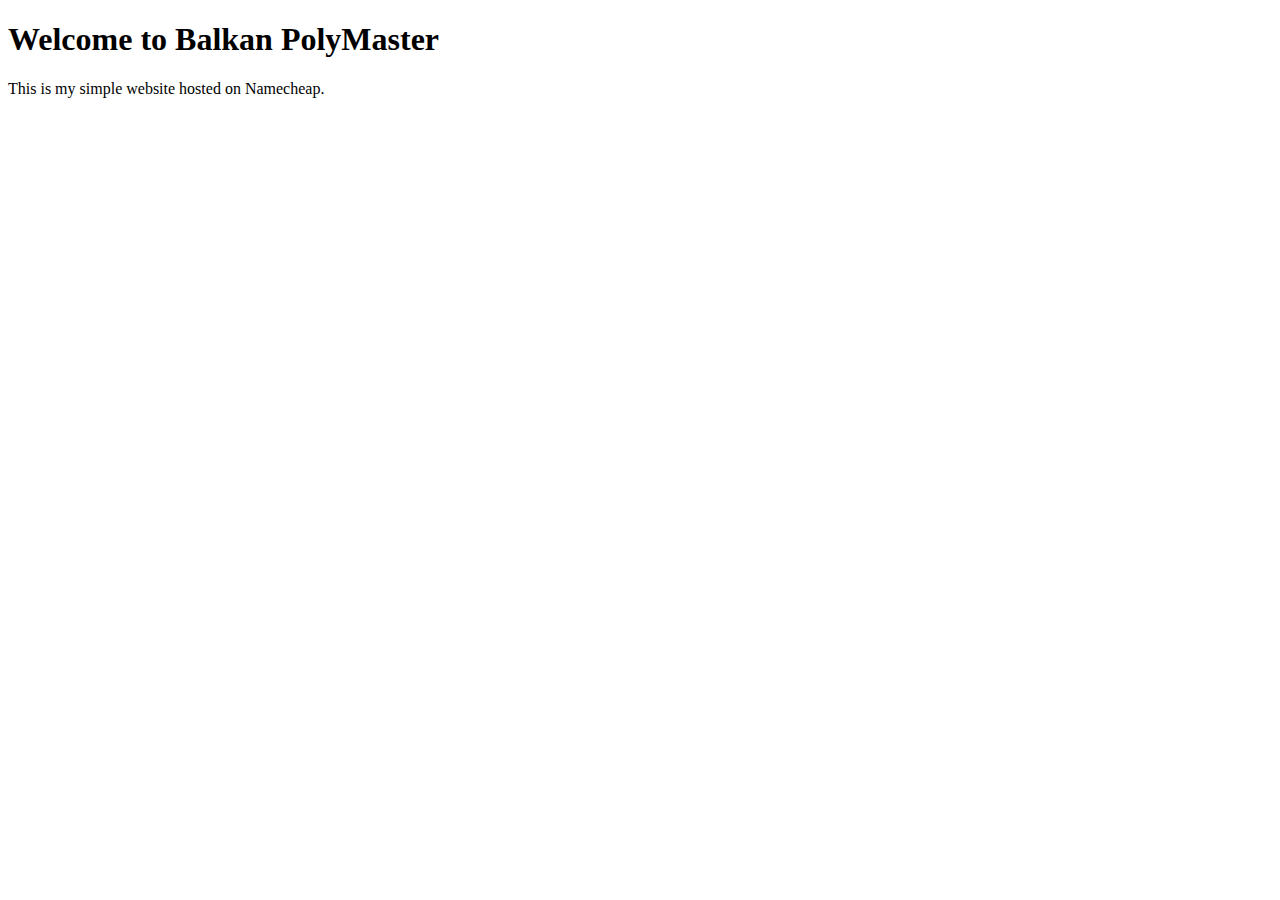
==== index.html @ 517e194e "Add initial HTML and CSS files for the website" ====
<!DOCTYPE html>
<html lang="en">
<head>
    <meta charset="UTF-8">
    <meta name="viewport" content="width=device-width, initial-scale=1.0">
    <title>My Website</title>
    <link rel="stylesheet" href="style.css">
</head>
<body>
    <h1>Welcome to Balkan PolyMaster</h1>
    <p>This is my simple website hosted on Namecheap.</p>
</body>
</html>
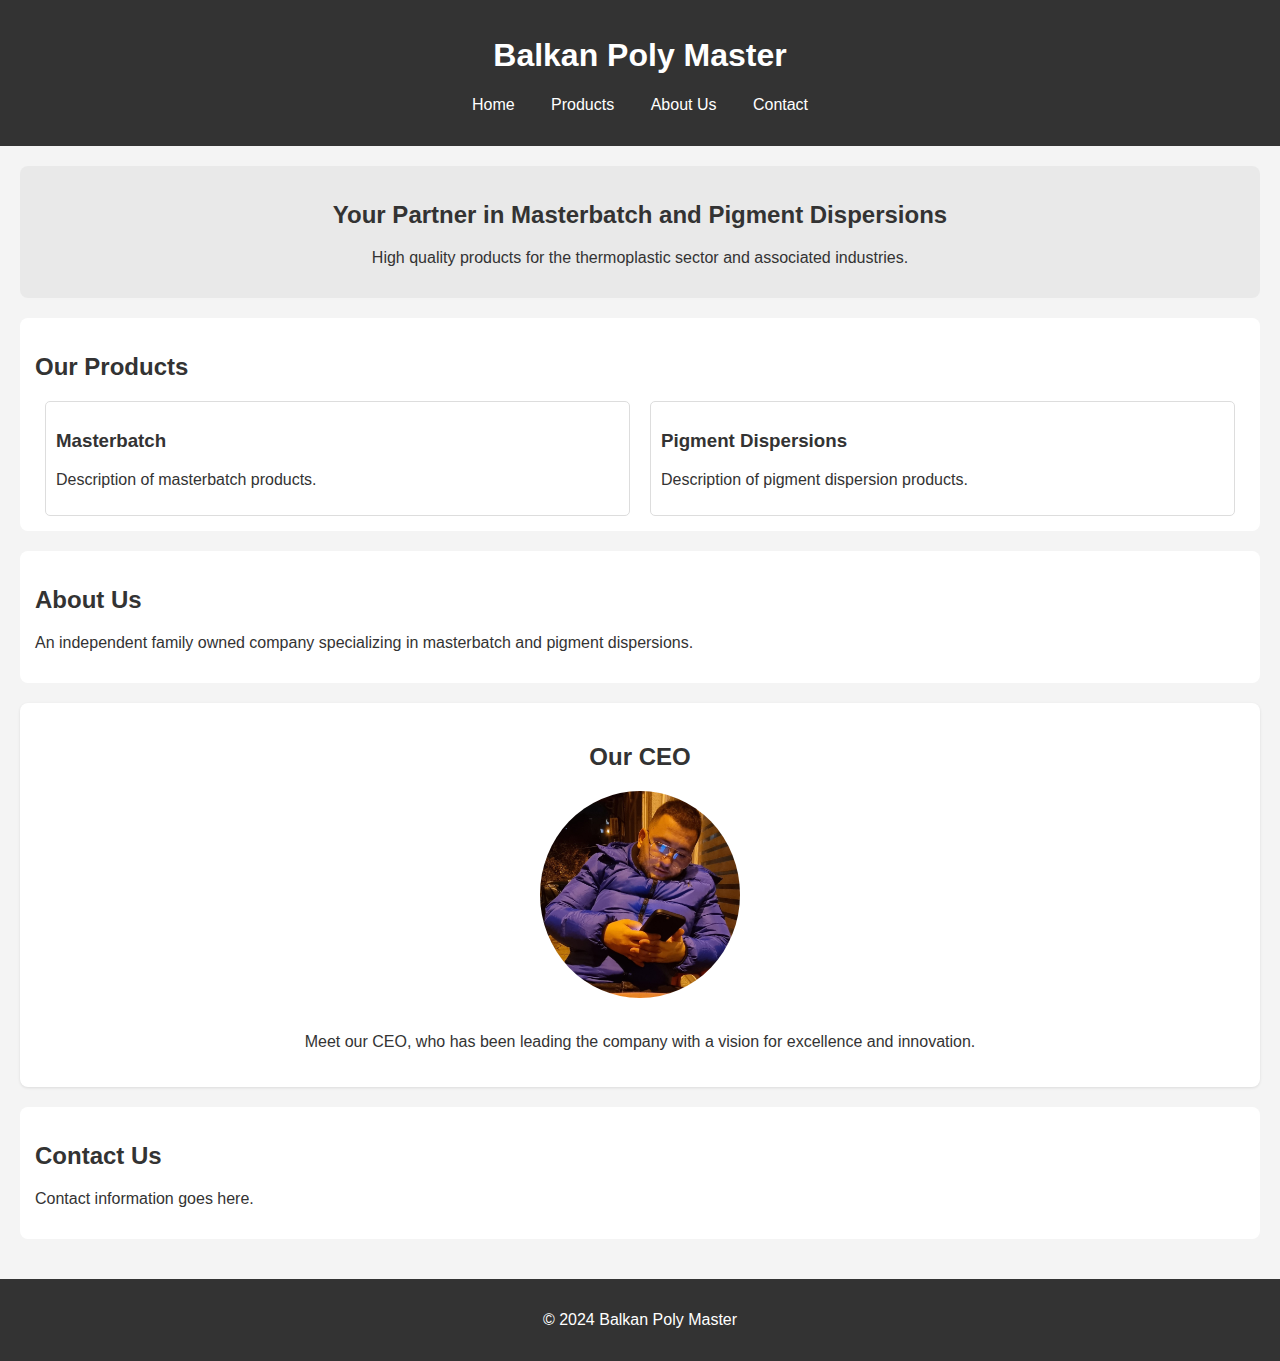
==== commit a4a60398: "Revise website structure and styling: update HTML layout, add navigation, and create new CSS file" ====
--- a/index.html
+++ b/index.html
@@ -3,11 +3,62 @@
 <head>
     <meta charset="UTF-8">
     <meta name="viewport" content="width=device-width, initial-scale=1.0">
-    <title>My Website</title>
+    <title>Balkan Poly Master</title>
     <link rel="stylesheet" href="style.css">
 </head>
 <body>
-    <h1>Welcome to Balkan PolyMaster</h1>
-    <p>This is my simple website hosted on Namecheap.</p>
+    <header>
+        <h1>Balkan Poly Master</h1>
+        <nav>
+            <ul>
+                <li><a href="#">Home</a></li>
+                <li><a href="#">Products</a></li>
+                <li><a href="#">About Us</a></li>
+                <li><a href="#">Contact</a></li>
+            </ul>
+        </nav>
+    </header>
+
+    <main>
+        <section id="hero">
+            <h2>Your Partner in Masterbatch and Pigment Dispersions</h2>
+            <p>High quality products for the thermoplastic sector and associated industries.</p>
+        </section>
+
+        <section id="products">
+            <h2>Our Products</h2>
+            <div class="product-list">
+                <div class="product">
+                    <h3>Masterbatch</h3>
+                    <p>Description of masterbatch products.</p>
+                </div>
+                <div class="product">
+                    <h3>Pigment Dispersions</h3>
+                    <p>Description of pigment dispersion products.</p>
+                </div>
+                </div>
+        </section>
+
+        <section id="about">
+            <h2>About Us</h2>
+            <p>An independent family owned company specializing in masterbatch and pigment dispersions.</p>
+        </section>
+
+        <section id="ceo">
+            <h2>Our CEO</h2>
+            <img src="ceo.jpeg" alt="CEO Picture">
+            <p>Meet our CEO, who has been leading the company with a vision for excellence and innovation.</p>
+        </section>
+
+        <section id="contact">
+            <h2>Contact Us</h2>
+            <p>Contact information goes here.</p>
+        </section>
+    </main>
+
+    <footer>
+        <p>&copy; 2024 Balkan Poly Master</p>
+    </footer>
+    <script src="script.js"></script>
 </body>
 </html>--- a/style.css
+++ b/style.css
@@ -0,0 +1,81 @@
+body {
+    font-family: Arial, sans-serif;
+    margin: 0;
+    padding: 0;
+    background-color: #f4f4f4;
+    color: #333;
+}
+
+header {
+    background-color: #333;
+    color: #fff;
+    padding: 1em 0;
+    text-align: center;
+}
+
+nav ul {
+    padding: 0;
+    list-style: none;
+}
+
+nav ul li {
+    display: inline;
+    margin: 0 1em;
+}
+
+nav a {
+    color: #fff;
+    text-decoration: none;
+}
+
+main {
+    padding: 20px;
+}
+
+section {
+    margin-bottom: 20px;
+    padding: 15px;
+    background-color: #fff;
+    border-radius: 8px;
+}
+
+#hero {
+    background-color: #e9e9e9;
+    text-align: center;
+}
+
+#products .product-list {
+    display: flex;
+    justify-content: space-around;
+}
+
+#products .product {
+    flex: 1;
+    padding: 10px;
+    margin: 0 10px;
+    border: 1px solid #ddd;
+    border-radius: 5px;
+}
+
+#ceo {
+    text-align: center;
+    padding: 20px;
+    background-color: #fff;
+    border-radius: 8px;
+    box-shadow: 0 1px 3px rgba(0, 0, 0, 0.1);
+    margin-bottom: 20px;
+}
+
+#ceo img {
+    max-width: 200px;
+    height: auto;
+    border-radius: 50%;
+    margin-bottom: 15px;
+}
+
+footer {
+    text-align: center;
+    padding: 1em 0;
+    background-color: #333;
+    color: #fff;
+}
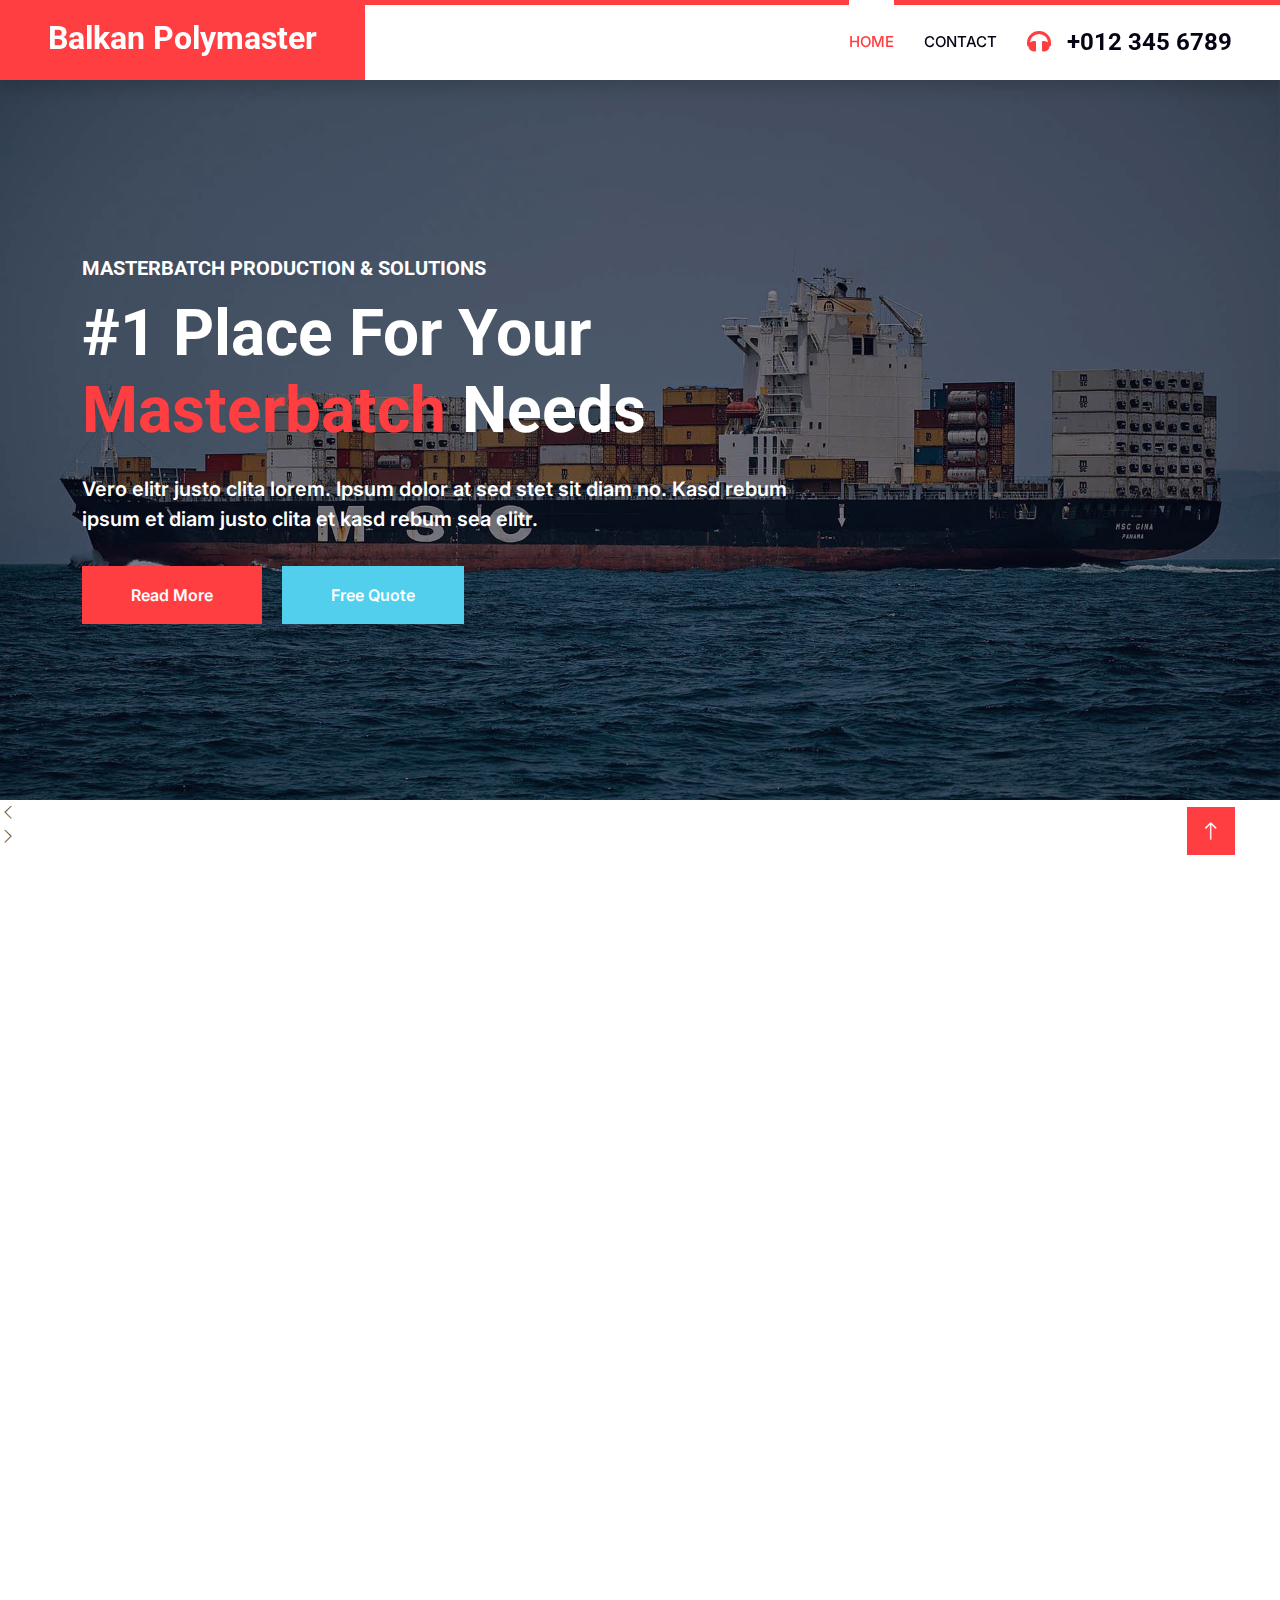
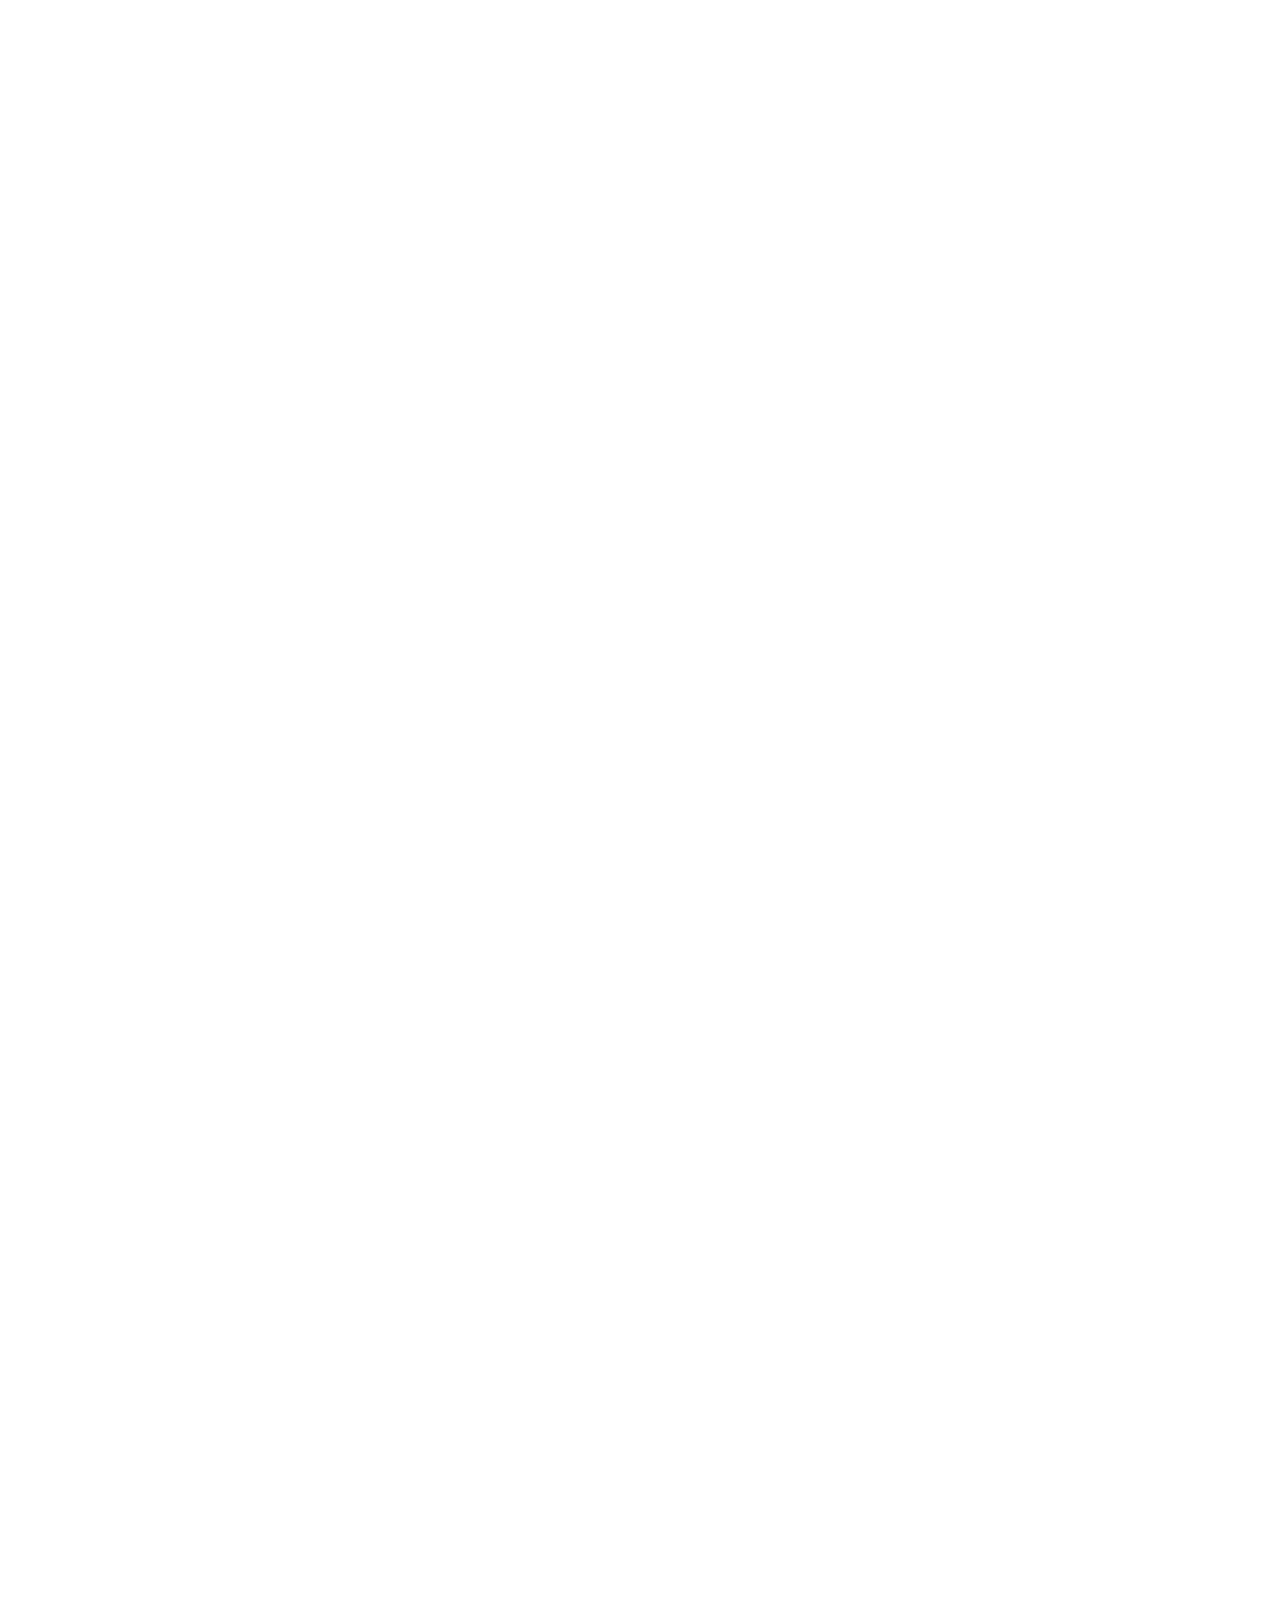
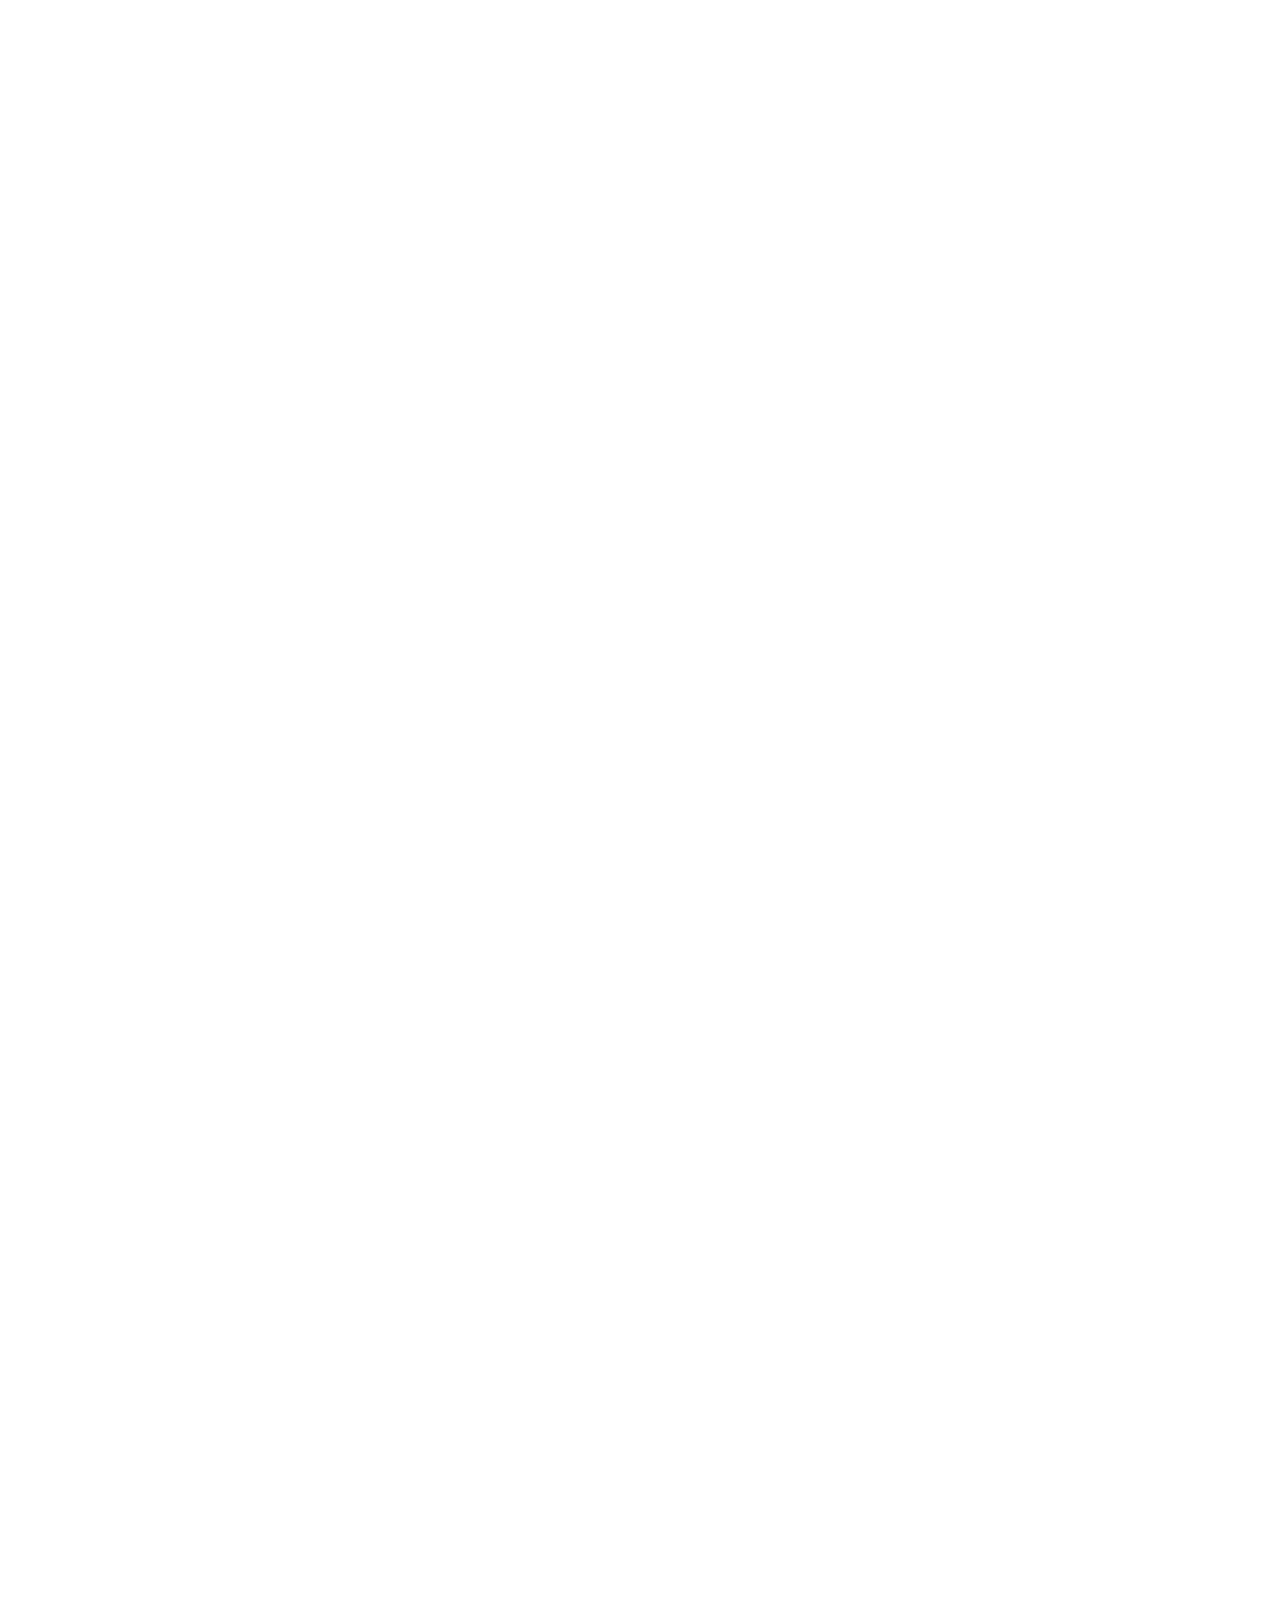
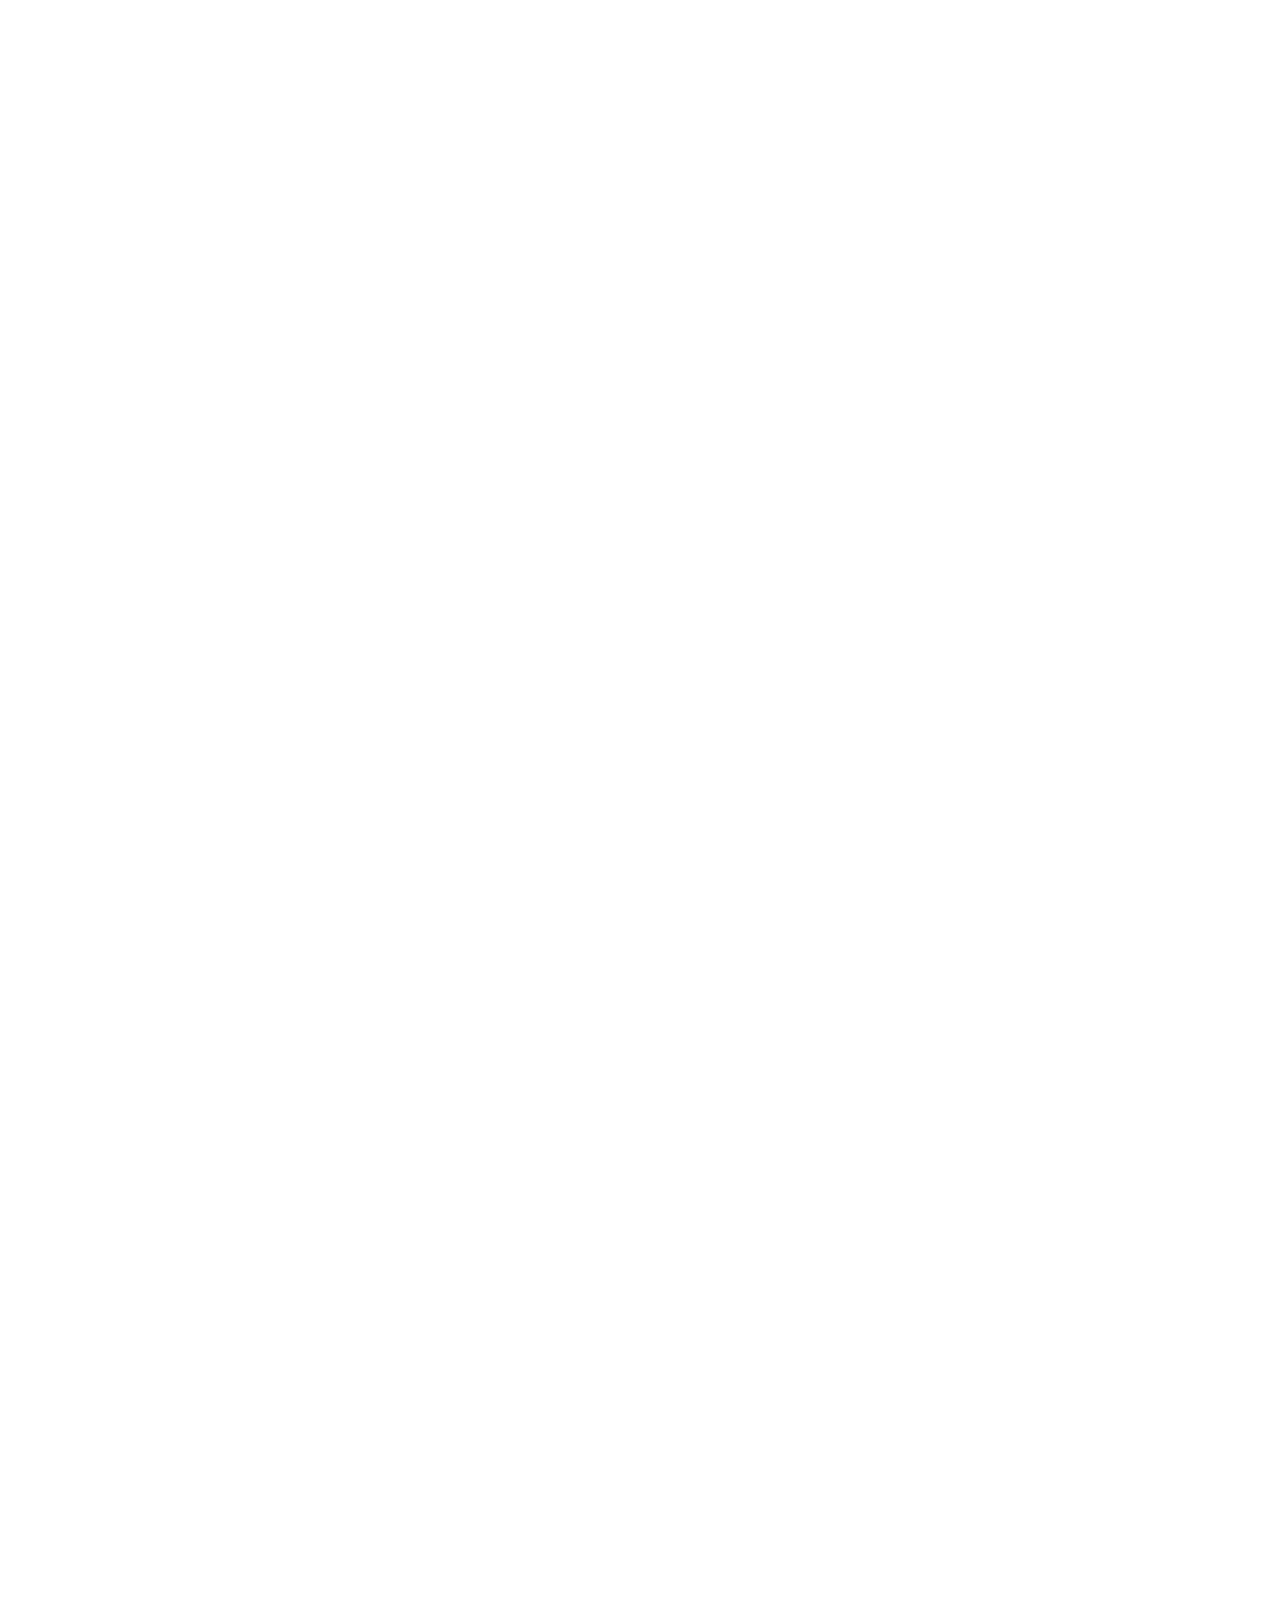
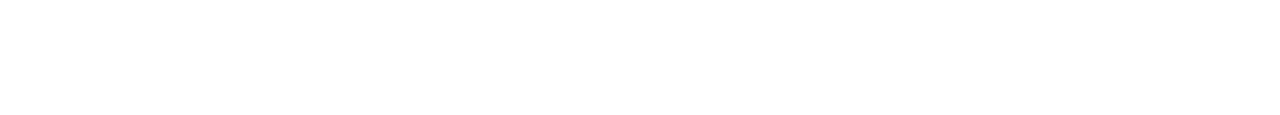
==== commit ca17fc57: "Add Bootstrap helpers, mixins, and custom styles for improved layout and functionality" ====
--- a/index.html
+++ b/index.html
@@ -1,64 +1,566 @@
-<!DOCTYPE html>
-<html lang="en">
-<head>
-    <meta charset="UTF-8">
-    <meta name="viewport" content="width=device-width, initial-scale=1.0">
-    <title>Balkan Poly Master</title>
-    <link rel="stylesheet" href="style.css">
-</head>
-<body>
-    <header>
-        <h1>Balkan Poly Master</h1>
-        <nav>
-            <ul>
-                <li><a href="#">Home</a></li>
-                <li><a href="#">Products</a></li>
-                <li><a href="#">About Us</a></li>
-                <li><a href="#">Contact</a></li>
-            </ul>
-        </nav>
-    </header>
-
-    <main>
-        <section id="hero">
-            <h2>Your Partner in Masterbatch and Pigment Dispersions</h2>
-            <p>High quality products for the thermoplastic sector and associated industries.</p>
-        </section>
-
-        <section id="products">
-            <h2>Our Products</h2>
-            <div class="product-list">
-                <div class="product">
-                    <h3>Masterbatch</h3>
-                    <p>Description of masterbatch products.</p>
-                </div>
-                <div class="product">
-                    <h3>Pigment Dispersions</h3>
-                    <p>Description of pigment dispersion products.</p>
-                </div>
-                </div>
-        </section>
-
-        <section id="about">
-            <h2>About Us</h2>
-            <p>An independent family owned company specializing in masterbatch and pigment dispersions.</p>
-        </section>
-
-        <section id="ceo">
-            <h2>Our CEO</h2>
-            <img src="ceo.jpeg" alt="CEO Picture">
-            <p>Meet our CEO, who has been leading the company with a vision for excellence and innovation.</p>
-        </section>
-
-        <section id="contact">
-            <h2>Contact Us</h2>
-            <p>Contact information goes here.</p>
-        </section>
-    </main>
-
-    <footer>
-        <p>&copy; 2024 Balkan Poly Master</p>
-    </footer>
-    <script src="script.js"></script>
-</body>
+<!DOCTYPE html>
+<html lang="en">
+
+<head>
+    <meta charset="utf-8">
+    <title>Balkan Polymaster - Masterbatch Production Company Website Template</title>
+    <meta content="width=device-width, initial-scale=1.0" name="viewport">
+    <meta content="" name="keywords">
+    <meta content="" name="description">
+
+    <!-- Favicon -->
+    <link href="img/favicon.ico" rel="icon">
+
+    <!-- Google Web Fonts -->
+    <link rel="preconnect" href="https://fonts.googleapis.com">
+    <link rel="preconnect" href="https://fonts.gstatic.com" crossorigin>
+    <link href="https://fonts.googleapis.com/css2?family=Inter:wght@400;600&family=Roboto:wght@500;700&display=swap" rel="stylesheet">
+
+    <!-- Icon Font Stylesheet -->
+    <link href="https://cdnjs.cloudflare.com/ajax/libs/font-awesome/5.10.0/css/all.min.css" rel="stylesheet">
+    <link href="https://cdn.jsdelivr.net/npm/bootstrap-icons@1.4.1/font/bootstrap-icons.css" rel="stylesheet">
+
+    <!-- Libraries Stylesheet -->
+    <link href="lib/animate/animate.min.css" rel="stylesheet">
+    <link href="lib/owlcarousel/assets/owl.carousel.min.css" rel="stylesheet">
+
+    <!-- Customized Bootstrap Stylesheet -->
+    <link href="css/bootstrap.min.css" rel="stylesheet">
+
+    <!-- Template Stylesheet -->
+    <link href="css/style.css" rel="stylesheet">
+</head>
+
+<body>
+    <!-- Spinner Start -->
+    <div id="spinner" class="show bg-white position-fixed translate-middle w-100 vh-100 top-50 start-50 d-flex align-items-center justify-content-center">
+        <div class="spinner-grow text-primary" style="width: 3rem; height: 3rem;" role="status">
+            <span class="sr-only">Loading...</span>
+        </div>
+    </div>
+    <!-- Spinner End -->
+
+
+    <!-- Navbar Start -->
+    <nav class="navbar navbar-expand-lg bg-white navbar-light shadow border-top border-5 border-primary sticky-top p-0">
+        <a href="index.html" class="navbar-brand bg-primary d-flex align-items-center px-4 px-lg-5">
+            <h2 class="mb-2 text-white">Balkan Polymaster</h2>
+        </a>
+        <button type="button" class="navbar-toggler me-4" data-bs-toggle="collapse" data-bs-target="#navbarCollapse">
+            <span class="navbar-toggler-icon"></span>
+        </button>
+        <div class="collapse navbar-collapse" id="navbarCollapse">
+            <div class="navbar-nav ms-auto p-4 p-lg-0">
+                <a href="index.html" class="nav-item nav-link active">Home</a>
+                <a href="contact.html" class="nav-item nav-link">Contact</a>
+            </div>
+            <h4 class="m-0 pe-lg-5 d-none d-lg-block"><i class="fa fa-headphones text-primary me-3"></i>+012 345 6789</h4>
+        </div>
+    </nav>
+    <!-- Navbar End -->
+
+
+    <!-- Carousel Start -->
+    <div class="container-fluid p-0 pb-5">
+        <div class="owl-carousel header-carousel position-relative mb-5">
+            <div class="owl-carousel-item position-relative">
+                <img class="img-fluid" src="img/carousel-1.jpg" alt="">
+                <div class="position-absolute top-0 start-0 w-100 h-100 d-flex align-items-center" style="background: rgba(6, 3, 21, .5);">
+                    <div class="container">
+                        <div class="row justify-content-start">
+                            <div class="col-10 col-lg-8">
+                                <h5 class="text-white text-uppercase mb-3 animated slideInDown">Masterbatch Production & Solutions</h5>
+                                <h1 class="display-3 text-white animated slideInDown mb-4">#1 Place For Your <span class="text-primary">Masterbatch</span> Needs</h1>
+                                <p class="fs-5 fw-medium text-white mb-4 pb-2">Vero elitr justo clita lorem. Ipsum dolor at sed stet sit diam no. Kasd rebum ipsum et diam justo clita et kasd rebum sea elitr.</p>
+                                <a href="" class="btn btn-primary py-md-3 px-md-5 me-3 animated slideInLeft">Read More</a>
+                                <a href="" class="btn btn-secondary py-md-3 px-md-5 animated slideInRight">Free Quote</a>
+                            </div>
+                        </div>
+                    </div>
+                </div>
+            </div>
+            <div class="owl-carousel-item position-relative">
+                <img class="img-fluid" src="img/carousel-2.jpg" alt="">
+                <div class="position-absolute top-0 start-0 w-100 h-100 d-flex align-items-center" style="background: rgba(6, 3, 21, .5);">
+                    <div class="container">
+                        <div class="row justify-content-start">
+                            <div class="col-10 col-lg-8">
+                                <h5 class="text-white text-uppercase mb-3 animated slideInDown">Masterbatch Production & Solutions</h5>
+                                <h1 class="display-3 text-white animated slideInDown mb-4">#1 Place For Your <span class="text-primary">Masterbatch</span> Solutions</h1>
+                                <p class="fs-5 fw-medium text-white mb-4 pb-2">Vero elitr justo clita lorem. Ipsum dolor at sed stet sit diam no. Kasd rebum ipsum et diam justo clita et kasd rebum sea elitr.</p>
+                                <a href="" class="btn btn-primary py-md-3 px-md-5 me-3 animated slideInLeft">Read More</a>
+                                <a href="" class="btn btn-secondary py-md-3 px-md-5 animated slideInRight">Free Quote</a>
+                            </div>
+                        </div>
+                    </div>
+                </div>
+            </div>
+        </div>
+    </div>
+    <!-- Carousel End -->
+
+
+    <!-- About Start -->
+    <div class="container-fluid overflow-hidden py-5 px-lg-0">
+        <div class="container about py-5 px-lg-0">
+            <div class="row g-5 mx-lg-0">
+                <div class="col-lg-6 ps-lg-0 wow fadeInLeft" data-wow-delay="0.1s" style="min-height: 400px;">
+                    <div class="position-relative h-100">
+                        <img class="position-absolute img-fluid w-100 h-100" src="img/about.jpg" style="object-fit: cover;" alt="">
+                    </div>
+                </div>
+                <div class="col-lg-6 about-text wow fadeInUp" data-wow-delay="0.3s">
+                    <h6 class="text-secondary text-uppercase mb-3">About Us</h6>
+                    <h1 class="mb-5">Leading Manufacturer In Albania For Color Masterbatches</h1>
+                    <p class="mb-5">
+                        We produce basic and custom colors mostly in PE and EVA base. Experienced for 20 years, we are the biggest 
+                        company producing and selling #masterbatches for the #plastic industry and #glue for #paper, #wood, and #doubleglass.
+                    </p>
+                    <div class="row g-4 mb-5">
+                        <div class="col-sm-6 wow fadeIn" data-wow-delay="0.5s">
+                            <i class="fa fa-globe fa-3x text-primary mb-3"></i>
+                            <h5>Global Coverage</h5>
+                            <p class="m-0">Stet stet justo dolor sed duo. Ut clita sea sit ipsum diam lorem diam justo.</p>
+                        </div>
+                        <div class="col-sm-6 wow fadeIn" data-wow-delay="0.7s">
+                            <i class="fa fa-shipping-fast fa-3x text-primary mb-3"></i>
+                            <h5>On Time Delivery</h5>
+                            <p class="m-0">Stet stet justo dolor sed duo. Ut clita sea sit ipsum diam lorem diam justo.</p>
+                        </div>
+                    </div>
+                    <a href="" class="btn btn-primary py-3 px-5">Explore More</a>
+                </div>
+            </div>
+        </div>
+    </div>
+    <!-- About End -->
+
+
+    <!-- Fact Start -->
+    <div class="container-xxl py-5">
+        <div class="container py-5">
+            <div class="row g-5">
+                <div class="col-lg-6 wow fadeInUp" data-wow-delay="0.1s">
+                    <h6 class="text-secondary text-uppercase mb-3">Some Facts</h6>
+                    <h1 class="mb-5">#1 Place To Manage All Of Your Masterbatch Needs</h1>
+                    <p class="mb-5">Tempor erat elitr rebum at clita. Diam dolor diam ipsum sit. Aliqu diam amet diam et eos. Clita erat ipsum et lorem et sit, sed stet lorem sit clita duo justo magna dolore erat amet</p>
+                    <div class="d-flex align-items-center">
+                        <i class="fa fa-headphones fa-2x flex-shrink-0 bg-primary p-3 text-white"></i>
+                        <div class="ps-4">
+                            <h6>Call for any query!</h6>
+                            <h3 class="text-primary m-0">+012 345 6789</h3>
+                        </div>
+                    </div>
+                </div>
+                <div class="col-lg-6">
+                    <div class="row g-4 align-items-center">
+                        <div class="col-sm-6">
+                            <div class="bg-primary p-4 mb-4 wow fadeIn" data-wow-delay="0.3s">
+                                <i class="fa fa-users fa-2x text-white mb-3"></i>
+                                <h2 class="text-white mb-2" data-toggle="counter-up">1234</h2>
+                                <p class="text-white mb-0">Happy Clients</p>
+                            </div>
+                            <div class="bg-secondary p-4 wow fadeIn" data-wow-delay="0.5s">
+                                <i class="fa fa-ship fa-2x text-white mb-3"></i>
+                                <h2 class="text-white mb-2" data-toggle="counter-up">1234</h2>
+                                <p class="text-white mb-0">Complete Shipments</p>
+                            </div>
+                        </div>
+                        <div class="col-sm-6">
+                            <div class="bg-success p-4 wow fadeIn" data-wow-delay="0.7s">
+                                <i class="fa fa-star fa-2x text-white mb-3"></i>
+                                <h2 class="text-white mb-2" data-toggle="counter-up">1234</h2>
+                                <p class="text-white mb-0">Customer Reviews</p>
+                            </div>
+                        </div>
+                    </div>
+                </div>
+            </div>
+        </div>
+    </div>
+    <!-- Fact End -->
+
+
+    <!-- Service Start -->
+    <div class="container-xxl py-5">
+        <div class="container py-5">
+            <div class="text-center wow fadeInUp" data-wow-delay="0.1s">
+                <h6 class="text-secondary text-uppercase">Our Solutions</h6>
+                <h1 class="mb-5">Explore Our Products</h1>
+            </div>
+            <div class="row g-4">
+                <div class="col-md-6 col-lg-4 wow fadeInUp" data-wow-delay="0.3s">
+                    <div class="service-item p-4">
+                        <div class="overflow-hidden mb-4">
+                            <img class="img-fluid" src="img/service-1.jpg" alt="">
+                        </div>
+                        <h4 class="mb-3">Color Masterbatches</h4>
+                        <p>Stet stet justo dolor sed duo. Ut clita sea sit ipsum diam lorem diam.</p>
+                        <a class="btn-slide mt-2" href=""><i class="fa fa-arrow-right"></i><span>Read More</span></a>
+                    </div>
+                </div>
+                <div class="col-md-6 col-lg-4 wow fadeInUp" data-wow-delay="0.5s">
+                    <div class="service-item p-4">
+                        <div class="overflow-hidden mb-4">
+                            <img class="img-fluid" src="img/service-2.jpg" alt="">
+                        </div>
+                        <h4 class="mb-3">Ocean Freight</h4>
+                        <p>Stet stet justo dolor sed duo. Ut clita sea sit ipsum diam lorem diam.</p>
+                        <a class="btn-slide mt-2" href=""><i class="fa fa-arrow-right"></i><span>Read More</span></a>
+                    </div>
+                </div>
+                <div class="col-md-6 col-lg-4 wow fadeInUp" data-wow-delay="0.7s">
+                    <div class="service-item p-4">
+                        <div class="overflow-hidden mb-4">
+                            <img class="img-fluid" src="img/service-3.jpg" alt="">
+                        </div>
+                        <h4 class="mb-3">Road Freight</h4>
+                        <p>Stet stet justo dolor sed duo. Ut clita sea sit ipsum diam lorem diam.</p>
+                        <a class="btn-slide mt-2" href=""><i class="fa fa-arrow-right"></i><span>Read More</span></a>
+                    </div>
+                </div>
+                <div class="col-md-6 col-lg-4 wow fadeInUp" data-wow-delay="0.3s">
+                    <div class="service-item p-4">
+                        <div class="overflow-hidden mb-4">
+                            <img class="img-fluid" src="img/service-4.jpg" alt="">
+                        </div>
+                        <h4 class="mb-3">Train Freight</h4>
+                        <p>Stet stet justo dolor sed duo. Ut clita sea sit ipsum diam lorem diam.</p>
+                        <a class="btn-slide mt-2" href=""><i class="fa fa-arrow-right"></i><span>Read More</span></a>
+                    </div>
+                </div>
+                <div class="col-md-6 col-lg-4 wow fadeInUp" data-wow-delay="0.5s">
+                    <div class="service-item p-4">
+                        <div class="overflow-hidden mb-4">
+                            <img class="img-fluid" src="img/service-5.jpg" alt="">
+                        </div>
+                        <h4 class="mb-3">Customs Clearance</h4>
+                        <p>Stet stet justo dolor sed duo. Ut clita sea sit ipsum diam lorem diam.</p>
+                        <a class="btn-slide mt-2" href=""><i class="fa fa-arrow-right"></i><span>Read More</span></a>
+                    </div>
+                </div>
+                <div class="col-md-6 col-lg-4 wow fadeInUp" data-wow-delay="0.7s">
+                    <div class="service-item p-4">
+                        <div class="overflow-hidden mb-4">
+                            <img class="img-fluid" src="img/service-6.jpg" alt="">
+                        </div>
+                        <h4 class="mb-3">Warehouse Solutions</h4>
+                        <p>Stet stet justo dolor sed duo. Ut clita sea sit ipsum diam lorem diam.</p>
+                        <a class="btn-slide mt-2" href=""><i class="fa fa-arrow-right"></i><span>Read More</span></a>
+                    </div>
+                </div>
+            </div>
+        </div>
+    </div>
+    <!-- Service End -->
+
+
+    <!-- Feature Start -->
+    <div class="container-fluid overflow-hidden py-5 px-lg-0">
+        <div class="container feature py-5 px-lg-0">
+            <div class="row g-5 mx-lg-0">
+                <div class="col-lg-6 feature-text wow fadeInUp" data-wow-delay="0.1s">
+                    <h6 class="text-secondary text-uppercase mb-3">Our Features</h6>
+                    <h1 class="mb-5">We Are Trusted Masterbatch Company Since 1990</h1>
+                    <div class="d-flex mb-5 wow fadeInUp" data-wow-delay="0.3s">
+                        <i class="fa fa-globe text-primary fa-3x flex-shrink-0"></i>
+                        <div class="ms-4">
+                            <h5>Worldwide Service</h5>
+                            <p class="mb-0">Diam dolor ipsum sit amet eos erat ipsum lorem sed stet lorem sit clita duo justo magna erat amet</p>
+                        </div>
+                    </div>
+                    <div class="d-flex mb-5 wow fadeIn" data-wow-delay="0.5s">
+                        <i class="fa fa-shipping-fast text-primary fa-3x flex-shrink-0"></i>
+                        <div class="ms-4">
+                            <h5>On Time Delivery</h5>
+                            <p class="mb-0">Diam dolor ipsum sit amet eos erat ipsum lorem sed stet lorem sit clita duo justo magna erat amet</p>
+                        </div>
+                    </div>
+                    <div class="d-flex mb-0 wow fadeInUp" data-wow-delay="0.7s">
+                        <i class="fa fa-headphones text-primary fa-3x flex-shrink-0"></i>
+                        <div class="ms-4">
+                            <h5>24/7 Telephone Support</h5>
+                            <p class="mb-0">Diam dolor ipsum sit amet eos erat ipsum lorem sed stet lorem sit clita duo justo magna erat amet</p>
+                        </div>
+                    </div>
+                </div>
+                <div class="col-lg-6 pe-lg-0 wow fadeInRight" data-wow-delay="0.1s" style="min-height: 400px;">
+                    <div class="position-relative h-100">
+                        <img class="position-absolute img-fluid w-100 h-100" src="img/feature.jpg" style="object-fit: cover;" alt="">
+                    </div>
+                </div>
+            </div>
+        </div>
+    </div>
+    <!-- Feature End -->
+
+    <!-- Quote Start -->
+    <div class="container-xxl py-5">
+        <div class="container py-5">
+            <div class="row g-5 align-items-center">
+                <div class="col-lg-5 wow fadeInUp" data-wow-delay="0.1s">
+                    <h6 class="text-secondary text-uppercase mb-3">Get A Quote</h6>
+                    <h1 class="mb-5">Request A Free Qoute!</h1>
+                    <p class="mb-5">Tempor erat elitr rebum at clita. Diam dolor diam ipsum sit. Aliqu diam amet diam et eos. Clita erat ipsum et lorem et sit, sed stet lorem sit clita duo justo erat amet</p>
+                    <div class="d-flex align-items-center">
+                        <i class="fa fa-headphones fa-2x flex-shrink-0 bg-primary p-3 text-white"></i>
+                        <div class="ps-4">
+                            <h6>Call for any query!</h6>
+                            <h3 class="text-primary m-0">+012 345 6789</h3>
+                        </div>
+                    </div>
+                </div>
+                <div class="col-lg-7">
+                    <div class="bg-light text-center p-5 wow fadeIn" data-wow-delay="0.5s">
+                        <form>
+                            <div class="row g-3">
+                                <div class="col-12 col-sm-6">
+                                    <input type="text" class="form-control border-0" placeholder="Your Name" style="height: 55px;">
+                                </div>
+                                <div class="col-12 col-sm-6">
+                                    <input type="email" class="form-control border-0" placeholder="Your Email" style="height: 55px;">
+                                </div>
+                                <div class="col-12 col-sm-6">
+                                    <input type="text" class="form-control border-0" placeholder="Your Mobile" style="height: 55px;">
+                                </div>
+                                <div class="col-12 col-sm-6">
+                                    <select class="form-select border-0" style="height: 55px;">
+                                        <option selected>Select an Option</option>
+                                        <option value="1">Masterbatch 1</option>
+                                        <option value="2">Masterbatch 2</option>
+                                        <option value="3">Masterbatch 3</option>
+                                    </select>
+                                </div>
+                                <div class="col-12">
+                                    <textarea class="form-control border-0" placeholder="Special Note"></textarea>
+                                </div>
+                                <div class="col-12">
+                                    <button class="btn btn-primary w-100 py-3" type="submit">Submit</button>
+                                </div>
+                            </div>
+                        </form>
+                    </div>
+                </div>
+            </div>
+        </div>
+    </div>
+    <!-- Quote End -->
+
+
+    <!-- Team Start -->
+    <div class="container-xxl py-5">
+        <div class="container py-5">
+            <div class="text-center wow fadeInUp" data-wow-delay="0.1s">
+                <h6 class="text-secondary text-uppercase">Our Team</h6>
+                <h1 class="mb-5">Expert Team Members</h1>
+            </div>
+            <div class="row g-4">
+                <div class="col-lg-3 col-md-6 wow fadeInUp" data-wow-delay="0.3s">
+                    <div class="team-item p-4">
+                        <div class="overflow-hidden mb-4">
+                            <img class="img-fluid" src="img/team-1.jpg" alt="">
+                        </div>
+                        <h5 class="mb-0">Full Name</h5>
+                        <p>Designation</p>
+                        <div class="btn-slide mt-1">
+                            <i class="fa fa-share"></i>
+                            <span>
+                                <a href=""><i class="fab fa-facebook-f"></i></a>
+                                <a href=""><i class="fab fa-twitter"></i></a>
+                                <a href=""><i class="fab fa-instagram"></i></a>
+                            </span>
+                        </div>
+                    </div>
+                </div>
+                <div class="col-lg-3 col-md-6 wow fadeInUp" data-wow-delay="0.5s">
+                    <div class="team-item p-4">
+                        <div class="overflow-hidden mb-4">
+                            <img class="img-fluid" src="img/team-2.jpg" alt="">
+                        </div>
+                        <h5 class="mb-0">Full Name</h5>
+                        <p>Designation</p>
+                        <div class="btn-slide mt-1">
+                            <i class="fa fa-share"></i>
+                            <span>
+                                <a href=""><i class="fab fa-facebook-f"></i></a>
+                                <a href=""><i class="fab fa-twitter"></i></a>
+                                <a href=""><i class="fab fa-instagram"></i></a>
+                            </span>
+                        </div>
+                    </div>
+                </div>
+                <div class="col-lg-3 col-md-6 wow fadeInUp" data-wow-delay="0.7s">
+                    <div class="team-item p-4">
+                        <div class="overflow-hidden mb-4">
+                            <img class="img-fluid" src="img/team-3.jpg" alt="">
+                        </div>
+                        <h5 class="mb-0">Full Name</h5>
+                        <p>Designation</p>
+                        <div class="btn-slide mt-1">
+                            <i class="fa fa-share"></i>
+                            <span>
+                                <a href=""><i class="fab fa-facebook-f"></i></a>
+                                <a href=""><i class="fab fa-twitter"></i></a>
+                                <a href=""><i class="fab fa-instagram"></i></a>
+                            </span>
+                        </div>
+                    </div>
+                </div>
+                <div class="col-lg-3 col-md-6 wow fadeInUp" data-wow-delay="0.9s">
+                    <div class="team-item p-4">
+                        <div class="overflow-hidden mb-4">
+                            <img class="img-fluid" src="img/team-4.jpg" alt="">
+                        </div>
+                        <h5 class="mb-0">Full Name</h5>
+                        <p>Designation</p>
+                        <div class="btn-slide mt-1">
+                            <i class="fa fa-share"></i>
+                            <span>
+                                <a href=""><i class="fab fa-facebook-f"></i></a>
+                                <a href=""><i class="fab fa-twitter"></i></a>
+                                <a href=""><i class="fab fa-instagram"></i></a>
+                            </span>
+                        </div>
+                    </div>
+                </div>
+            </div>
+        </div>
+    </div>
+    <!-- Team End -->
+
+
+    <!-- Testimonial Start -->
+    <div class="container-xxl py-5 wow fadeInUp" data-wow-delay="0.1s">
+        <div class="container py-5">
+            <div class="text-center">
+                <h6 class="text-secondary text-uppercase">Testimonial</h6>
+                <h1 class="mb-0">Our Clients Say!</h1>
+            </div>
+            <div class="owl-carousel testimonial-carousel wow fadeInUp" data-wow-delay="0.1s">
+                <div class="testimonial-item p-4 my-5">
+                    <i class="fa fa-quote-right fa-3x text-light position-absolute top-0 end-0 mt-n3 me-4"></i>
+                    <div class="d-flex align-items-end mb-4">
+                        <img class="img-fluid flex-shrink-0" src="img/testimonial-1.jpg" style="width: 80px; height: 80px;">
+                        <div class="ms-4">
+                            <h5 class="mb-1">Client Name</h5>
+                            <p class="m-0">Profession</p>
+                        </div>
+                    </div>
+                    <p class="mb-0">Tempor erat elitr rebum at clita. Diam dolor diam ipsum sit diam amet diam et eos. Clita erat ipsum et lorem et sit.</p>
+                </div>
+                <div class="testimonial-item p-4 my-5">
+                    <i class="fa fa-quote-right fa-3x text-light position-absolute top-0 end-0 mt-n3 me-4"></i>
+                    <div class="d-flex align-items-end mb-4">
+                        <img class="img-fluid flex-shrink-0" src="img/testimonial-2.jpg" style="width: 80px; height: 80px;">
+                        <div class="ms-4">
+                            <h5 class="mb-1">Client Name</h5>
+                            <p class="m-0">Profession</p>
+                        </div>
+                    </div>
+                    <p class="mb-0">Tempor erat elitr rebum at clita. Diam dolor diam ipsum sit diam amet diam et eos. Clita erat ipsum et lorem et sit.</p>
+                </div>
+                <div class="testimonial-item p-4 my-5">
+                    <i class="fa fa-quote-right fa-3x text-light position-absolute top-0 end-0 mt-n3 me-4"></i>
+                    <div class="d-flex align-items-end mb-4">
+                        <img class="img-fluid flex-shrink-0" src="img/testimonial-3.jpg" style="width: 80px; height: 80px;">
+                        <div class="ms-4">
+                            <h5 class="mb-1">Client Name</h5>
+                            <p class="m-0">Profession</p>
+                        </div>
+                    </div>
+                    <p class="mb-0">Tempor erat elitr rebum at clita. Diam dolor diam ipsum sit diam amet diam et eos. Clita erat ipsum et lorem et sit.</p>
+                </div>
+                <div class="testimonial-item p-4 my-5">
+                    <i class="fa fa-quote-right fa-3x text-light position-absolute top-0 end-0 mt-n3 me-4"></i>
+                    <div class="d-flex align-items-end mb-4">
+                        <img class="img-fluid flex-shrink-0" src="img/testimonial-4.jpg" style="width: 80px; height: 80px;">
+                        <div class="ms-4">
+                            <h5 class="mb-1">Client Name</h5>
+                            <p class="m-0">Profession</p>
+                        </div>
+                    </div>
+                    <p class="mb-0">Tempor erat elitr rebum at clita. Diam dolor diam ipsum sit diam amet diam et eos. Clita erat ipsum et lorem et sit.</p>
+                </div>
+            </div>
+        </div>
+    </div>
+    <!-- Testimonial End -->
+
+
+    <!-- Footer Start -->
+    <div class="container-fluid bg-dark text-light footer pt-5 wow fadeIn" data-wow-delay="0.1s" style="margin-top: 6rem;">
+        <div class="container py-5">
+            <div class="row g-5">
+                <div class="col-lg-3 col-md-6">
+                    <h4 class="text-light mb-4">Address</h4>
+                    <p class="mb-2"><i class="fa fa-map-marker-alt me-3"></i>123 Street, New York, USA</p>
+                    <p class="mb-2"><i class="fa fa-phone-alt me-3"></i>+012 345 67890</p>
+                    <p class="mb-2"><i class="fa fa-envelope me-3"></i>info@example.com</p>
+                    <div class="d-flex pt-2">
+                        <a class="btn btn-outline-light btn-social" href=""><i class="fab fa-twitter"></i></a>
+                        <a class="btn btn-outline-light btn-social" href=""><i class="fab fa-facebook-f"></i></a>
+                        <a class="btn btn-outline-light btn-social" href=""><i class="fab fa-youtube"></i></a>
+                        <a class="btn btn-outline-light btn-social" href=""><i class="fab fa-linkedin-in"></i></a>
+                    </div>
+                </div>
+                <div class="col-lg-3 col-md-6">
+                    <h4 class="text-light mb-4">Services</h4>
+                    <a class="btn btn-link" href="">Air Freight</a>
+                    <a class="btn btn-link" href="">Sea Freight</a>
+                    <a class="btn btn-link" href="">Road Freight</a>
+                    <a class="btn btn-link" href="">Logistic Solutions</a>
+                    <a class="btn btn-link" href="">Industry solutions</a>
+                </div>
+                <div class="col-lg-3 col-md-6">
+                    <h4 class="text-light mb-4">Quick Links</h4>
+                    <a class="btn btn-link" href="">About Us</a>
+                    <a class="btn btn-link" href="">Contact Us</a>
+                    <a class="btn btn-link" href="">Our Services</a>
+                    <a class="btn btn-link" href="">Terms & Condition</a>
+                    <a class="btn btn-link" href="">Support</a>
+                </div>
+                <div class="col-lg-3 col-md-6">
+                    <h4 class="text-light mb-4">Newsletter</h4>
+                    <p>Dolor amet sit justo amet elitr clita ipsum elitr est.</p>
+                    <div class="position-relative mx-auto" style="max-width: 400px;">
+                        <input class="form-control border-0 w-100 py-3 ps-4 pe-5" type="text" placeholder="Your email">
+                        <button type="button" class="btn btn-primary py-2 position-absolute top-0 end-0 mt-2 me-2">SignUp</button>
+                    </div>
+                </div>
+            </div>
+        </div>
+        <div class="container">
+            <div class="copyright">
+                <div class="row">
+                    <div class="col-md-6 text-center text-md-start mb-3 mb-md-0">
+                        &copy; <a class="border-bottom" href="#">Your Site Name</a>, All Right Reserved.
+                    </div>
+                    <div class="col-md-6 text-center text-md-end">
+                        <!--/*** This template is free as long as you keep the footer author’s credit link/attribution link/backlink. If you'd like to use the template without the footer author’s credit link/attribution link/backlink, you can purchase the Credit Removal License from "https://htmlcodex.com/credit-removal". Thank you for your support. ***/-->
+                        Designed By <a class="border-bottom" href="https://htmlcodex.com">HTML Codex</a>
+                    </div>
+                </div>
+            </div>
+        </div>
+    </div>
+    <!-- Footer End -->
+
+
+    <!-- Back to Top -->
+    <a href="#" class="btn btn-lg btn-primary btn-lg-square rounded-0 back-to-top"><i class="bi bi-arrow-up"></i></a>
+
+
+    <!-- JavaScript Libraries -->
+    <script src="https://code.jquery.com/jquery-3.4.1.min.js"></script>
+    <script src="https://cdn.jsdelivr.net/npm/bootstrap@5.0.0/dist/js/bootstrap.bundle.min.js"></script>
+    <script src="lib/wow/wow.min.js"></script>
+    <script src="lib/easing/easing.min.js"></script>
+    <script src="lib/waypoints/waypoints.min.js"></script>
+    <script src="lib/counterup/counterup.min.js"></script>
+    <script src="lib/owlcarousel/owl.carousel.min.js"></script>
+
+    <!-- Template Javascript -->
+    <script src="js/main.js"></script>
+</body>
+
 </html>--- a/css/style.css
+++ b/css/style.css
@@ -0,0 +1,462 @@
+/********** Template CSS **********/
+:root {
+    --primary: #FF3E41;
+    --secondary: #51CFED;
+    --light: #F8F2F0;
+    --dark: #060315;
+}
+
+.fw-medium {
+    font-weight: 600 !important;
+}
+
+.back-to-top {
+    position: fixed;
+    display: none;
+    right: 45px;
+    bottom: 45px;
+    z-index: 99;
+}
+
+
+/*** Spinner ***/
+#spinner {
+    opacity: 0;
+    visibility: hidden;
+    transition: opacity .5s ease-out, visibility 0s linear .5s;
+    z-index: 99999;
+}
+
+#spinner.show {
+    transition: opacity .5s ease-out, visibility 0s linear 0s;
+    visibility: visible;
+    opacity: 1;
+}
+
+
+/*** Button ***/
+.btn {
+    font-weight: 600;
+    transition: .5s;
+}
+
+.btn.btn-primary,
+.btn.btn-secondary {
+    color: #FFFFFF;
+}
+
+.btn-square {
+    width: 38px;
+    height: 38px;
+}
+
+.btn-sm-square {
+    width: 32px;
+    height: 32px;
+}
+
+.btn-lg-square {
+    width: 48px;
+    height: 48px;
+}
+
+.btn-square,
+.btn-sm-square,
+.btn-lg-square {
+    padding: 0;
+    display: flex;
+    align-items: center;
+    justify-content: center;
+    font-weight: normal;
+}
+
+/*** Navbar ***/
+.navbar .dropdown-toggle::after {
+    border: none;
+    content: "\f107";
+    font-family: "Font Awesome 5 Free";
+    font-weight: 900;
+    vertical-align: middle;
+    margin-left: 8px;
+}
+
+.navbar-light .navbar-nav .nav-link {
+    position: relative;
+    margin-right: 30px;
+    padding: 25px 0;
+    color: #FFFFFF;
+    font-size: 15px;
+    text-transform: uppercase;
+    outline: none;
+}
+
+.navbar-light .navbar-nav .nav-link:hover,
+.navbar-light .navbar-nav .nav-link.active {
+    color: var(--primary);
+}
+
+@media (max-width: 991.98px) {
+    .navbar-light .navbar-nav .nav-link  {
+        margin-right: 0;
+        padding: 10px 0;
+    }
+
+    .navbar-light .navbar-nav {
+        border-top: 1px solid #EEEEEE;
+    }
+}
+
+.navbar-light .navbar-brand,
+.navbar-light a.btn {
+    height: 75px;
+}
+
+.navbar-light .navbar-nav .nav-link {
+    color: var(--dark);
+    font-weight: 500;
+}
+
+.navbar-light.sticky-top {
+    top: -100px;
+    transition: .5s;
+}
+
+@media (min-width: 992px) {
+    .navbar-light .navbar-nav .nav-link::before {
+        position: absolute;
+        content: "";
+        width: 0;
+        height: 5px;
+        top: -6px;
+        left: 50%;
+        background: #FFFFFF;
+        transition: .5s;
+    }
+
+    .navbar-light .navbar-nav .nav-link:hover::before,
+    .navbar-light .navbar-nav .nav-link.active::before {
+        width: 100%;
+        left: 0;
+    }
+
+    .navbar-light .navbar-nav .nav-link.nav-contact::before {
+        display: none;
+    }
+
+    .navbar .nav-item .dropdown-menu {
+        display: block;
+        border: none;
+        margin-top: 0;
+        top: 150%;
+        opacity: 0;
+        visibility: hidden;
+        transition: .5s;
+    }
+
+    .navbar .nav-item:hover .dropdown-menu {
+        top: 100%;
+        visibility: visible;
+        transition: .5s;
+        opacity: 1;
+    }
+}
+
+
+/*** Header ***/
+@media (max-width: 768px) {
+    .header-hero .owl-carousel-item {
+        position: relative;
+        min-height: 500px;
+    }
+    
+    .header-hero .owl-carousel-item img {
+        position: absolute;
+        width: 100%;
+        height: 100%;
+        object-fit: cover;
+    }
+
+    .header-hero .owl-carousel-item h5,
+    .header-hero .owl-carousel-item p {
+        font-size: 14px !important;
+        font-weight: 400 !important;
+    }
+
+    .header-hero .owl-carousel-item h1 {
+        font-size: 30px;
+        font-weight: 600;
+    }
+}
+
+.header-hero .owl-nav {
+    position: absolute;
+    top: 50%;
+    right: 8%;
+    transform: translateY(-50%);
+    display: flex;
+    flex-direction: column;
+}
+
+.header-hero .owl-nav .owl-prev,
+.header-hero .owl-nav .owl-next {
+    margin: 7px 0;
+    width: 45px;
+    height: 45px;
+    display: flex;
+    align-items: center;
+    justify-content: center;
+    color: #FFFFFF;
+    background: transparent;
+    border: 1px solid #FFFFFF;
+    border-radius: 45px;
+    font-size: 22px;
+    transition: .5s;
+}
+
+.header-hero .owl-nav .owl-prev:hover,
+.header-hero .owl-nav .owl-next:hover {
+    background: var(--primary);
+    border-color: var(--primary);
+}
+
+
+/*** About ***/
+/* Balkan Polymaster is the leading manufacture in Albania for color masterbatches. We produce
+   basic and custom colors mostly in PE and EVA base. Experienced for 20 years has made us
+   the biggest company in producing and selling #masterbatches for the #plastic industry
+   and #glue for #paper, #wood, and #doubleglass industry. */
+@media (min-width: 992px) {
+    .container.about {
+        max-width: 100% !important;
+    }
+
+    .about-text  {
+        padding-right: calc(((100% - 960px) / 2) + .75rem);
+    }
+}
+
+@media (min-width: 1200px) {
+    .about-text  {
+        padding-right: calc(((100% - 1140px) / 2) + .75rem);
+    }
+}
+
+@media (min-width: 1400px) {
+    .about-text  {
+        padding-right: calc(((100% - 1320px) / 2) + .75rem);
+    }
+}
+
+
+/*** Feature ***/
+@media (min-width: 992px) {
+    .container.capabilities {
+        max-width: 100% !important;
+    }
+
+    .capabilities-text  {
+        padding-left: calc(((100% - 960px) / 2) + .75rem);
+    }
+}
+
+@media (min-width: 1200px) {
+    .capabilities-text  {
+        padding-left: calc(((100% - 1140px) / 2) + .75rem);
+    }
+}
+
+@media (min-width: 1400px) {
+    .capabilities-text  {
+        padding-left: calc(((100% - 1320px) / 2) + .75rem);
+    }
+}
+
+
+/*** Service, Price & Team ***/
+.product-item,
+.staff-item {
+    box-shadow: 0 0 45px rgba(0, 0, 0, .07);
+}
+
+.product-item img,
+.staff-item img {
+    transition: .5s;
+}
+
+.product-item:hover img,
+.staff-item:hover img {
+    transform: scale(1.1);
+}
+
+.product-item a.btn-slide,
+.staff-item div.btn-slide {
+    position: relative;
+    display: inline-block;
+    overflow: hidden;
+    font-size: 0;
+}
+
+.product-item a.btn-slide i,
+.product-item a.btn-slide span,
+.staff-item div.btn-slide i,
+.staff-item div.btn-slide span {
+    position: relative;
+    height: 40px;
+    padding: 0 15px;
+    display: inline-flex;
+    align-items: center;
+    font-size: 16px;
+    color: #FFFFFF;
+    background: var(--primary);
+    border-radius: 0 35px 35px 0;
+    transition: .5s;
+    z-index: 2;
+}
+
+.staff-item div.btn-slide span a i {
+    padding: 0 10px;
+}
+
+.staff-item div.btn-slide span a:hover i {
+    background: var(--secondary);
+}
+
+.product-item a.btn-slide span,
+.staff-item div.btn-slide span {
+    padding-left: 0;
+    left: -100%;
+    z-index: 1;
+}
+
+.product-item:hover a.btn-slide i,
+.staff-item:hover div.btn-slide i {
+    border-radius: 0;
+}
+
+.product-item:hover a.btn-slide span,
+.staff-item:hover div.btn-slide span {
+    left: 0;
+}
+
+.product-item a.btn-slide:hover i,
+.product-item a.btn-slide:hover span {
+    background: var(--secondary);
+}
+
+
+/*** Testimonial ***/
+.client-feedback-carousel .owl-item .client-feedback-item {
+    position: relative;
+    transition: .5s;
+}
+
+.client-feedback-carousel .owl-item.center .client-feedback-item {
+    box-shadow: 0 0 45px rgba(0, 0, 0, .08);
+    animation: pulse 1s ease-out .5s;
+}
+
+.client-feedback-carousel .owl-dots {
+    display: flex;
+    align-items: center;
+    justify-content: center;
+}
+
+.client-feedback-carousel .owl-dot {
+    position: relative;
+    display: inline-block;
+    margin: 0 5px;
+    width: 15px;
+    height: 15px;
+    background: var(--primary);
+    border: 5px solid var(--light);
+    border-radius: 15px;
+    transition: .5s;
+}
+
+.client-feedback-carousel .owl-dot.active {
+    background: var(--light);
+    border-color: var(--primary);
+}
+
+
+/*** Contact ***/
+@media (min-width: 992px) {
+    .container.contact-page {
+        max-width: 100% !important;
+    }
+
+    .contact-page .contact-form  {
+        padding-left: calc(((100% - 960px) / 2) + .75rem);
+    }
+}
+
+@media (min-width: 1200px) {
+    .contact-page .contact-form  {
+        padding-left: calc(((100% - 1140px) / 2) + .75rem);
+    }
+}
+
+@media (min-width: 1400px) {
+    .contact-page .contact-form  {
+        padding-left: calc(((100% - 1320px) / 2) + .75rem);
+    }
+}
+
+
+/*** Footer ***/
+.footer {
+    background: linear-gradient(rgba(6, 3, 21, .5), rgba(6, 3, 21, .5)), url(../img/map.png) center center no-repeat;
+    background-size: cover;
+}
+
+.footer .btn.btn-social {
+    margin-right: 5px;
+    width: 35px;
+    height: 35px;
+    display: flex;
+    align-items: center;
+    justify-content: center;
+    color: var(--light);
+    border: 1px solid #FFFFFF;
+    border-radius: 35px;
+    transition: .3s;
+}
+
+.footer .btn.btn-social:hover {
+    color: var(--primary);
+}
+
+.footer .btn.btn-link {
+    display: block;
+    margin-bottom: 5px;
+    padding: 0;
+    text-align: left;
+    color: #FFFFFF;
+    font-size: 15px;
+    font-weight: normal;
+    text-transform: capitalize;
+    transition: .3s;
+}
+
+.footer .btn.btn-link::before {
+    position: relative;
+    content: "\f105";
+    font-family: "Font Awesome 5 Free";
+    font-weight: 900;
+    margin-right: 10px;
+}
+
+.footer .btn.btn-link:hover {
+    letter-spacing: 1px;
+    box-shadow: none;
+}
+
+.footer .copyright {
+    padding: 25px 0;
+    font-size: 15px;
+    border-top: 1px solid rgba(256, 256, 256, .1);
+}
+
+.footer .copyright a {
+    color: var(--light);
+}